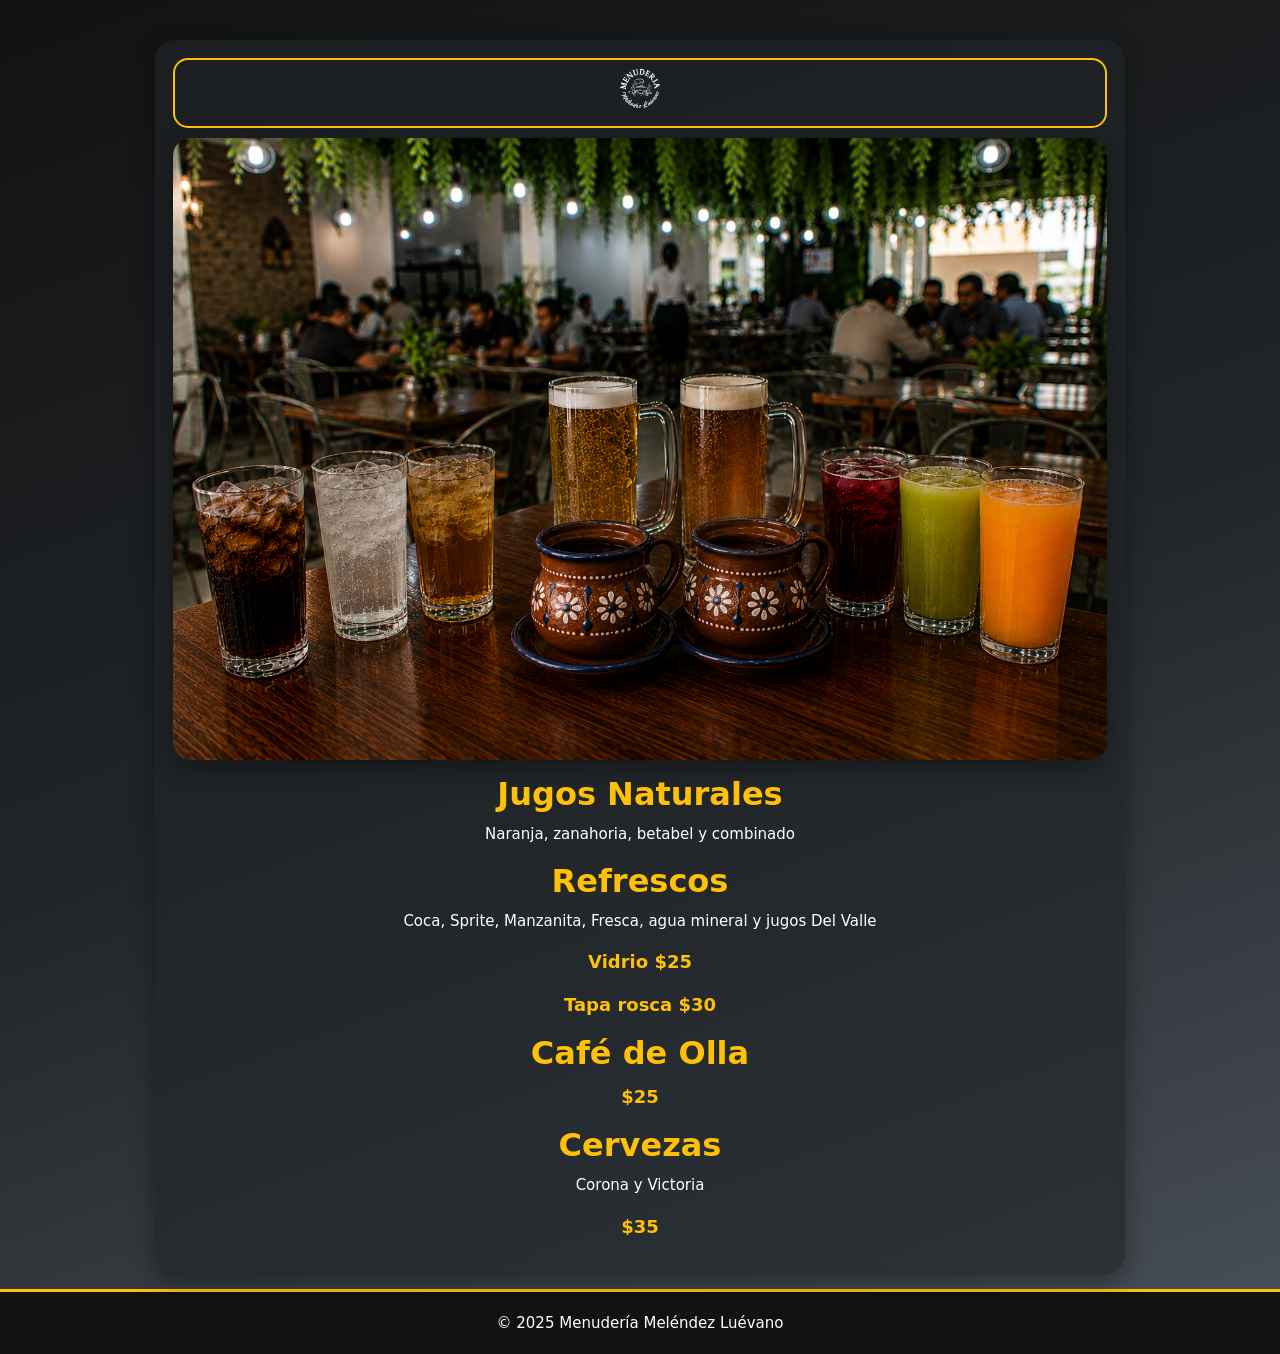
==== bebidas.html @ c76d79c5 "Menu oficial para QR" ====
<!DOCTYPE html>
<html lang="es">
<head>
  <meta charset="UTF-8">
  <meta name="viewport" content="width=device-width, initial-scale=1.0">
  <title>Bebidas</title>
  <link rel="stylesheet" href="estilos/estilos.css">
  <link href="https://cdn.jsdelivr.net/npm/bootstrap@5.3.3/dist/css/bootstrap.min.css" rel="stylesheet">
</head>
<body>

<main class="menu-container">
  <section class="pantalla">
    <div class="barra">
      <a href="menu.html">
        <img src="imaganes/logomenudoblanco.svg" alt="Logo" class="logo-barra">
      </a>
    </div>
    

    <img src="imaganes/bebidas.png" class="imagen" alt="Bebidas">

    <h2 class="titulo">Jugos Naturales</h2>
    <p>Naranja, zanahoria, betabel y combinado</p>
    

    <h2 class="titulo">Refrescos</h2>
    <p>Coca, Sprite, Manzanita, Fresca, agua mineral y jugos Del Valle</p>
    <p class="precio">Vidrio $25</p>
    <p class="precio">Tapa rosca $30</p>

    <h2 class="titulo">Café de Olla</h2>
    <p class="precio">$25</p>

    <h2 class="titulo">Cervezas</h2>
    <p>Corona y Victoria</p>
    <p class="precio">$35</p>

   
  </section>
</main>

<footer class="footer">
    <p>&copy; 2025 Menudería Meléndez Luévano</p>
  </footer>

</body>
</html>
---- estilos/estilos.css ----
/* ==================================================
   CSS INICIAL - PROYECTO FINAL
   Menudería Meléndez Luévano
   ================================================== */


/* ===== 1. VARIABLES DE COLOR ===== */

:root{
  --color-blanco:#ffffff;
  --color-negro:#121212;
  --color-gris-oscuro:#212529;
  --color-gris:#6c757d;
  --color-gris-borde:#495057;
  --color-amarillo:#ffc107;
  --color-cafe:#6b3f1d;
  --color-azul-cta:#0d6efd;

  --sombra-negra:rgba(0,0,0,0.5);
  --sombra-amarilla:rgba(255,193,7,0.5);
}


/* ===== 2. RESET GENERAL ===== */

*{
  box-sizing:border-box;
  margin:0;
  padding:0;
}

html,
body{
  min-height:100%;
}

body{
  min-height:100vh;
  display:flex;
  flex-direction:column;
  font-family:'Times New Roman', Times, serif;
  background:linear-gradient(160deg, var(--color-negro), var(--color-gris-oscuro), var(--color-gris-borde));
  color:var(--color-blanco);
}


/* ===== 3. SELECTORES BASE ===== */

main{
  flex:1;
}

h1,
h2,
h3,
h4,
h5{
  color:var(--color-blanco);
  text-align:center;
  font-weight:bold;
}

p{
  color:var(--color-blanco);
  text-align:center;
  font-size:15px;
}

a{
  text-decoration:none;
}

img{
  max-width:100%;
  height:auto;
  display:block;
}

ul{
  padding:0;
}


/* ===== 4. CONTENEDORES ===== */

.menu-container{
  width:100%;
  max-width:1000px;
  margin:0 auto;
  padding:15px;
}

.pantalla{
  background:rgba(33,37,41,0.65);
  backdrop-filter:blur(6px);
  border:none;
  border-radius:20px;
  padding:18px;
  margin-top:25px;
  box-shadow:0 8px 25px rgba(0,0,0,0.35);
}


/* ===== 5. NAVBAR ===== */

.navbar{
  background:rgba(18,18,18,0.95);
  border-bottom:3px solid var(--color-amarillo);
}

.navbar .menu-container{
  padding-top:8px;
  padding-bottom:8px;
}

.navbar-brand{
  max-width:100%;
}

.navbar-brand span{
  color:var(--color-amarillo);
  font-weight:bold;
  font-size:18px;
  line-height:1.1;
  letter-spacing:0.5px;
  white-space:normal;
}

.navbar-centro{
  display:flex;
  justify-content:center;
  align-items:center;
}

.titulo-navbar,
.titulo-navbar-MENU{
  color:var(--color-amarillo);
  font-family:'Times New Roman', Times, serif;
  font-size:32px;
  font-weight:bold;
  text-align:center;
  margin:0;
  letter-spacing:1px;
  text-shadow:0 0 10px rgba(255,193,7,0.35);
}

.link-navbar{
  color:var(--color-amarillo);
  text-decoration:none;
}

.link-navbar:hover{
  color:var(--color-blanco);
}


/* ===== 6. LOGOTIPOS ===== */

.logo-nav{
  width:80px;
  height:80px;
  object-fit:contain;
  filter:brightness(0) invert(1);
  opacity:0.95;
  margin-right:10px;
}

.barra{
  height:70px;
  display:flex;
  justify-content:center;
  align-items:center;
  background:var(--color-negro);
  border:2px solid var(--color-amarillo);
  border-radius:15px;
  margin-bottom:15px;
}

.barra a{
  height:100%;
  display:flex;
  justify-content:center;
  align-items:center;
  text-decoration:none;
}

.logo-barra{
  height:58px;
  width:auto;
  object-fit:contain;
  filter:brightness(0) invert(1);
  opacity:0.95;
}

.logo-menu-link{
  display:flex;
  justify-content:center;
  align-items:center;
  margin-top:35px;
  margin-bottom:25px;
}

.logo-barra-menu{
  width:135px;
  height:135px;
  object-fit:contain;
  filter:brightness(0) invert(1);
  opacity:0.95;
}


/* ===== 7. IMÁGENES ===== */

.hero,
.imagen,
.logo-contacto{
  width:100%;
  height:auto;
  object-fit:contain;
  border-radius:18px;
  border:none;
  margin-bottom:15px;
  box-shadow:0 10px 25px rgba(0,0,0,0.35);
}

.logo-contacto{
  background:var(--color-blanco);
  padding:15px;
}


/* ===== 8. TEXTOS ===== */

.titulo{
  color:var(--color-amarillo);
  font-weight:bold;
  margin-bottom:10px;
}

.precio{
  color:var(--color-amarillo);
  font-weight:bold;
  font-size:18px;
}


/* ===== 9. MENÚ PRINCIPAL ===== */

.menu-principal{
  display:flex;
  flex-direction:column;
  align-items:center;
  justify-content:flex-start;
  gap:12px;
  padding-top:55px;
}

.opcion{
  width:100%;
  max-width:400px;
  display:block;
  background:var(--color-gris-oscuro);
  color:var(--color-blanco);
  border:2px solid var(--color-gris);
  border-radius:15px;
  padding:18px;
  margin:12px 0;
  text-align:center;
  font-size:20px;
  font-weight:bold;
  letter-spacing:0.5px;
  text-decoration:none;
  transition:all 0.3s ease;
    background:rgba(255,255,255,0.03);
  border:1px solid rgba(255,255,255,0.15);
}

.opcion:hover{
  color:var(--color-azul-cta);
  border-color:var(--color-azul-cta);
  transform:translateY(-3px);
}


/* ===== 10. BOTONES ===== */

.btn-cta{
  display:block;
  width:100%;
  background:var(--color-azul-cta);
  color:var(--color-blanco);
  border:none;
  padding:13px;
  border-radius:15px;
  font-weight:bold;
  text-align:center;
  text-decoration:none;
  margin-top:12px;
  transition:all 0.3s ease;
}

.btn-cta:hover{
  color:var(--color-azul-cta);
  background:var(--color-blanco);
}


/* ===== 11. LISTAS ===== */

.lista{
  list-style:none;
  margin-top:10px;
}

.lista li{
  color:var(--color-blanco);
  border-bottom:1px dashed var(--color-gris);
  padding:7px 0;
  text-align:center;
}


/* ===== 12. FORMULARIOS ===== */

input,
textarea,
select,
button{
  font-family:'Times New Roman', Times, serif;
  border-radius:10px;
  padding:10px;
  border:2px solid var(--color-gris);
}

input:focus,
textarea:focus,
select:focus{
  outline:none;
  border-color:var(--color-amarillo);
  box-shadow:0 0 8px var(--sombra-amarilla);
}


/* ===== 13. FOOTER ===== */

.footer{
  text-align:center;
  padding:20px;
  border-top:3px solid var(--color-amarillo);
  background:var(--color-negro);
}

.footer p{
  margin:0;
}


/* ===== 14. CLASES DE APOYO ===== */

.texto-centro{
  text-align:center;
}

.color-amarillo{
  color:var(--color-amarillo);
}

.fondo-negro{
  background:var(--color-negro);
}

.sombra{
  box-shadow:0 5px 15px rgba(0,0,0,0.4);
}


/* ===== 15. RESPONSIVE DESIGN ===== */

@media(max-width:768px){

  .menu-container{
    max-width:430px;
  }

  .navbar-brand span{
    font-size:15px;
  }

  .titulo-navbar,
  .titulo-navbar-MENU{
    font-size:24px;
    line-height:1.2;
  }

  .titulo{
    font-size:28px;
  }

  .opcion{
    font-size:18px;
  }

  .btn-cta{
    font-size:14px;
  }

}










.barra{
  background:transparent;
  margin-bottom:10px;
  display:flex;
  justify-content:center;
  align-items:center;
}


/* ===== CONTACTO ===== */

.contacto-card{
  max-width:520px;
  margin:30px auto;
  padding:28px;
}

.logo-contacto-contenedor{
  display:flex;
  justify-content:center;
  align-items:center;
  margin-bottom:20px;
}

.logo-contacto-limpio{
  width:120px;
  height:auto;
  object-fit:contain;
  filter:brightness(0) invert(1);
  opacity:0.95;
}

.texto-contacto{
  margin-bottom:25px;
  color:rgba(255,255,255,0.85);
}

.info-contacto{
  display:flex;
  flex-direction:column;
  gap:14px;
  margin-bottom:25px;
}

.item-contacto{
  display:flex;
  align-items:center;
  gap:12px;
  background:rgba(255,255,255,0.05);
  border:1px solid rgba(255,255,255,0.12);
  border-radius:15px;
  padding:14px;
  color:var(--color-blanco);
  box-shadow:0 6px 15px rgba(0,0,0,0.25);
}

.item-contacto i{
  color:var(--color-amarillo);
  font-size:22px;
}

.form-contacto{
  display:flex;
  flex-direction:column;
  gap:12px;
  margin-bottom:22px;
}

.form-contacto input,
.form-contacto textarea{
  width:100%;
  background:rgba(255,255,255,0.95);
  color:#212529;
  border:none;
  border-radius:14px;
  padding:14px;
  font-size:16px;
}

.form-contacto textarea{
  min-height:90px;
  resize:none;
}

.form-contacto button{
  background:var(--color-amarillo);
  color:var(--color-negro);
  border:none;
  border-radius:14px;
  padding:14px;
  font-weight:bold;
  font-size:16px;
}

.acciones-contacto{
  display:flex;
  flex-direction:column;
  gap:12px;
}

.btn-contacto{
  display:flex;
  align-items:center;
  justify-content:center;
  gap:10px;
  padding:15px;
  border-radius:16px;
  font-weight:bold;
  text-decoration:none;
  transition:all 0.3s ease;
}

.btn-mapa{
  background:var(--color-amarillo);
  color:var(--color-negro);
}

.btn-whatsapp{
  background:#25D366;
  color:white;
}

.btn-regresar{
  background:var(--color-cafe);
  color:white;
}

.btn-contacto:hover{
  transform:translateY(-3px);
  filter:brightness(1.1);
  color:white;
}


.complementoaguacate{
    width:fit-content;
    margin:20px auto;
    padding:15px 25px;
    background:rgba(18,18,18,0.9);
    border:2px solid var(--color-amarillo);
    border-radius:15px;
    text-align:center;
    box-shadow:0 0 12px rgba(255,193,7,0.25);
}

.complementoaguacate p{
    margin:0;
    color:white;
    font-size:18px;
    font-weight:bold;
}

.complementoaguacate span{
    display:block;
    margin-top:6px;
    color:var(--color-amarillo);
    font-size:14px;
    font-style:italic;
}
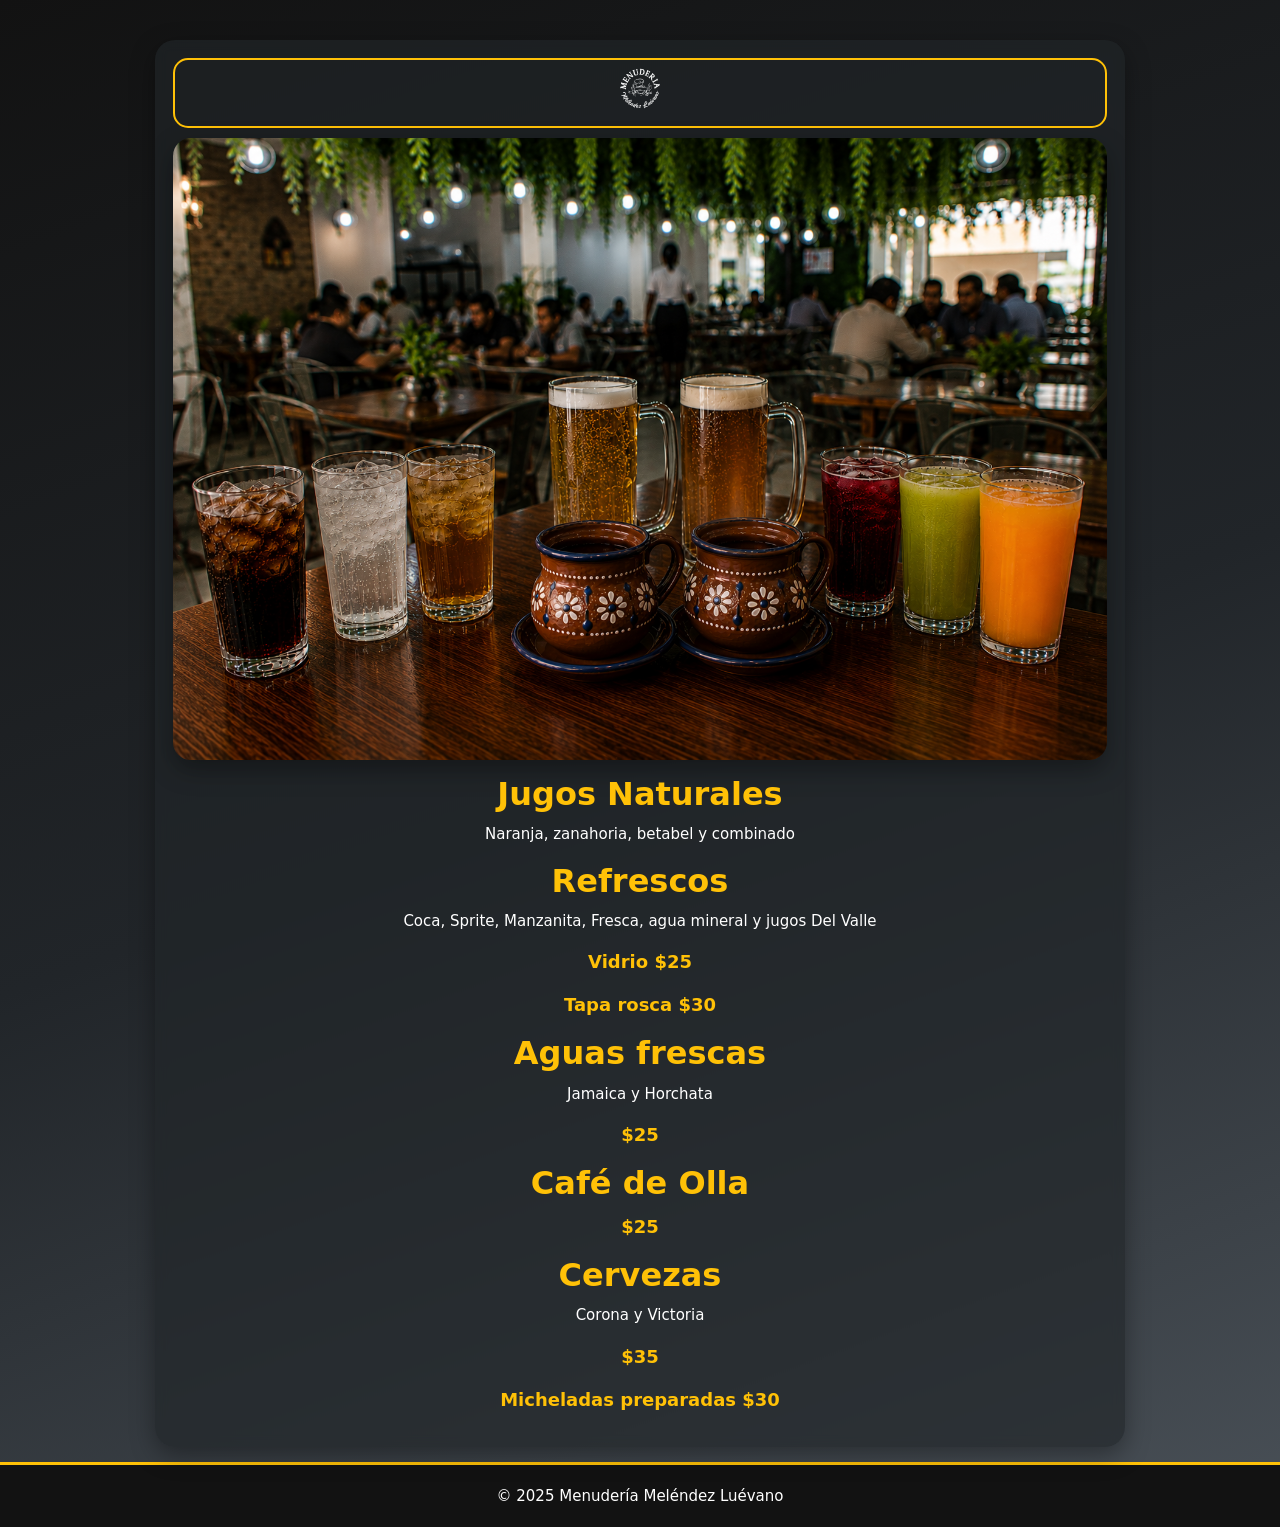
==== commit aeff8f2b: "Agregado nuevos productos" ====
--- a/bebidas.html
+++ b/bebidas.html
@@ -29,12 +29,19 @@
     <p class="precio">Vidrio $25</p>
     <p class="precio">Tapa rosca $30</p>
 
+    <h2 class="titulo">Aguas frescas</h2>
+    <p>Jamaica y Horchata</p>
+    <p class="precio"> $25</p>
+
     <h2 class="titulo">Café de Olla</h2>
     <p class="precio">$25</p>
 
     <h2 class="titulo">Cervezas</h2>
     <p>Corona y Victoria</p>
     <p class="precio">$35</p>
+    <p class="precio">Micheladas preparadas $30</p>
+
+
 
    
   </section>
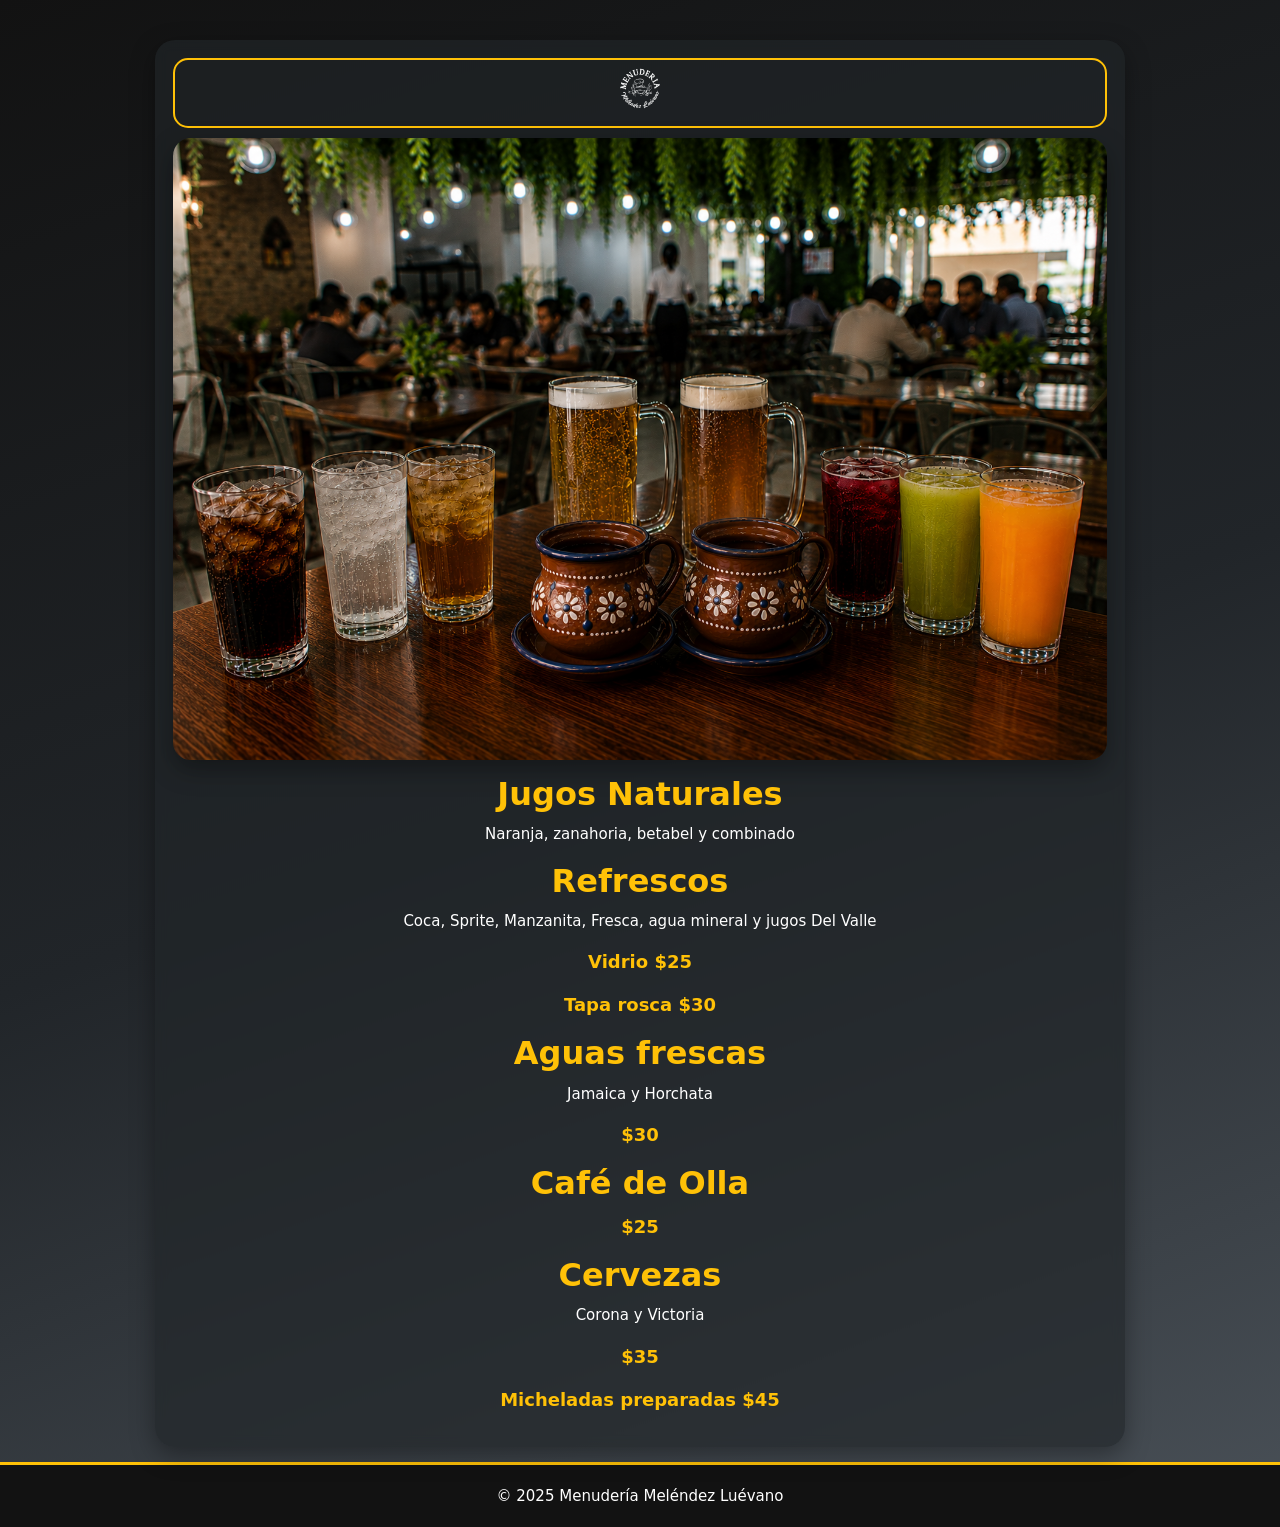
==== commit 6877d3e8: "Se modificaron los precios" ====
--- a/bebidas.html
+++ b/bebidas.html
@@ -31,7 +31,7 @@
 
     <h2 class="titulo">Aguas frescas</h2>
     <p>Jamaica y Horchata</p>
-    <p class="precio"> $25</p>
+    <p class="precio"> $30</p>
 
     <h2 class="titulo">Café de Olla</h2>
     <p class="precio">$25</p>
@@ -39,7 +39,7 @@
     <h2 class="titulo">Cervezas</h2>
     <p>Corona y Victoria</p>
     <p class="precio">$35</p>
-    <p class="precio">Micheladas preparadas $30</p>
+    <p class="precio">Micheladas preparadas $45</p>
 
 
 
--- a/estilos/estilos.css
+++ b/estilos/estilos.css
@@ -120,10 +120,18 @@
 .navbar-brand span{
   color:var(--color-amarillo);
   font-weight:bold;
-  font-size:18px;
+  font-size:25px;
   line-height:1.1;
   letter-spacing:0.5px;
   white-space:normal;
+
+}
+
+span.titulo-navbar-MENU {
+  font-family: 'Great Vibes', cursive;
+  color: #f4c400;
+  font-size: 25px;
+  letter-spacing: 1px;
 }
 
 .navbar-centro{
@@ -405,16 +413,6 @@
   }
 
 }
-
-
-
-
-
-
-
-
-
-
 .barra{
   background:transparent;
   margin-bottom:10px;
@@ -573,4 +571,5 @@
     color:var(--color-amarillo);
     font-size:14px;
     font-style:italic;
+
 }
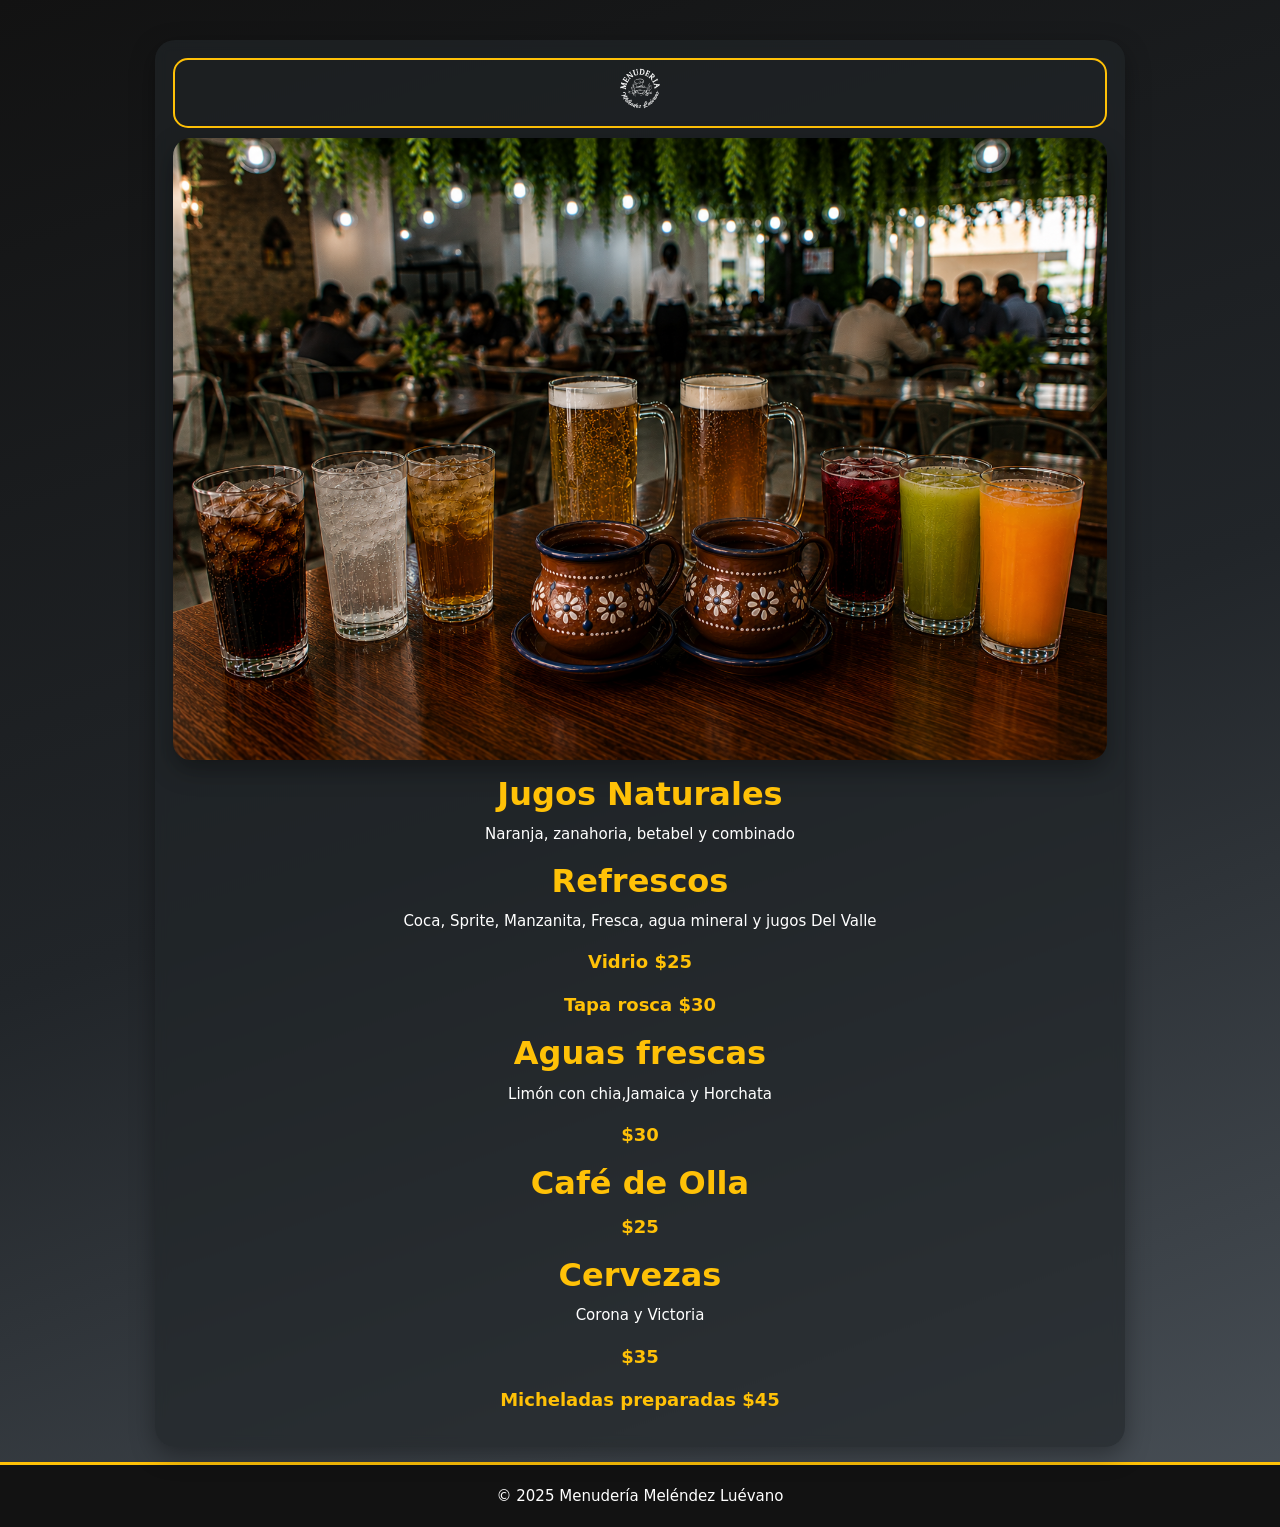
==== commit 6a23102d: "Se agrego un nuevo sabor de agua" ====
--- a/bebidas.html
+++ b/bebidas.html
@@ -30,7 +30,7 @@
     <p class="precio">Tapa rosca $30</p>
 
     <h2 class="titulo">Aguas frescas</h2>
-    <p>Jamaica y Horchata</p>
+    <p> Limón con chia,Jamaica y Horchata</p>
     <p class="precio"> $30</p>
 
     <h2 class="titulo">Café de Olla</h2>
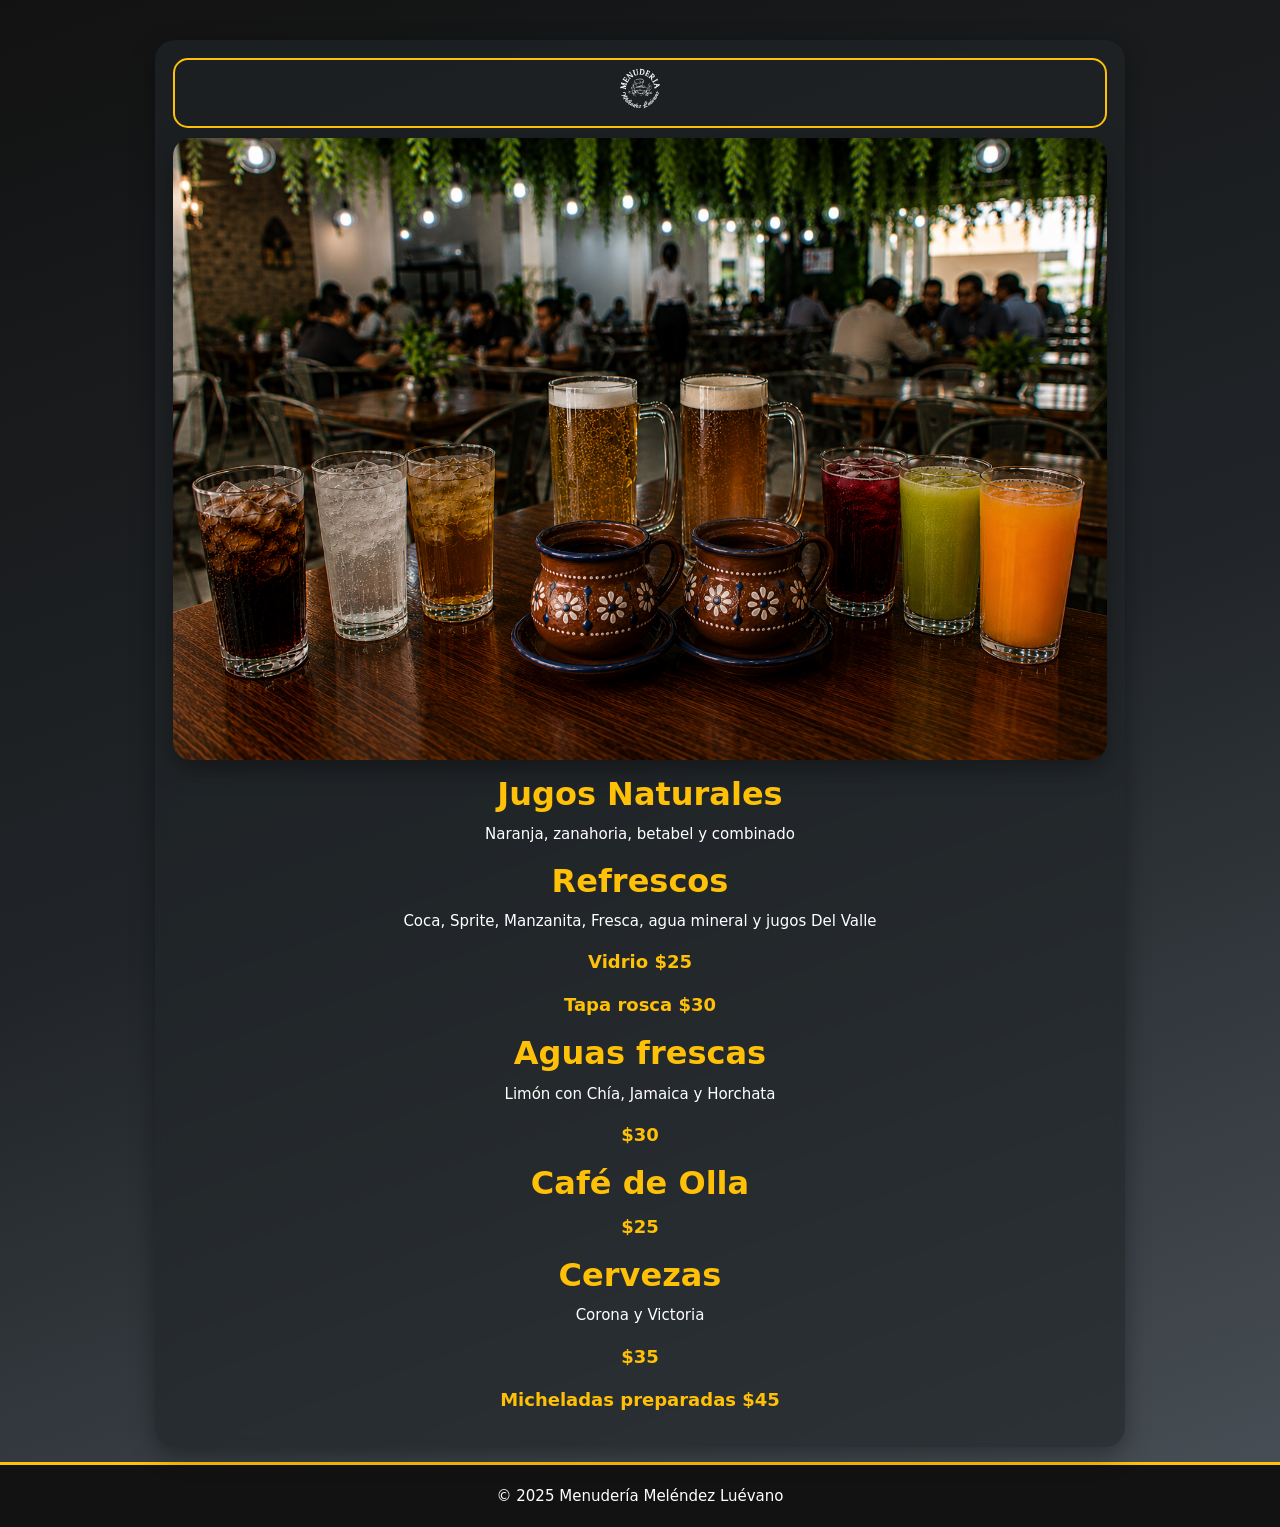
==== commit 5635887b: "Se modifico el  nombre" ====
--- a/bebidas.html
+++ b/bebidas.html
@@ -30,7 +30,7 @@
     <p class="precio">Tapa rosca $30</p>
 
     <h2 class="titulo">Aguas frescas</h2>
-    <p> Limón con chia,Jamaica y Horchata</p>
+    <p> Limón con Chía, Jamaica y Horchata</p>
     <p class="precio"> $30</p>
 
     <h2 class="titulo">Café de Olla</h2>
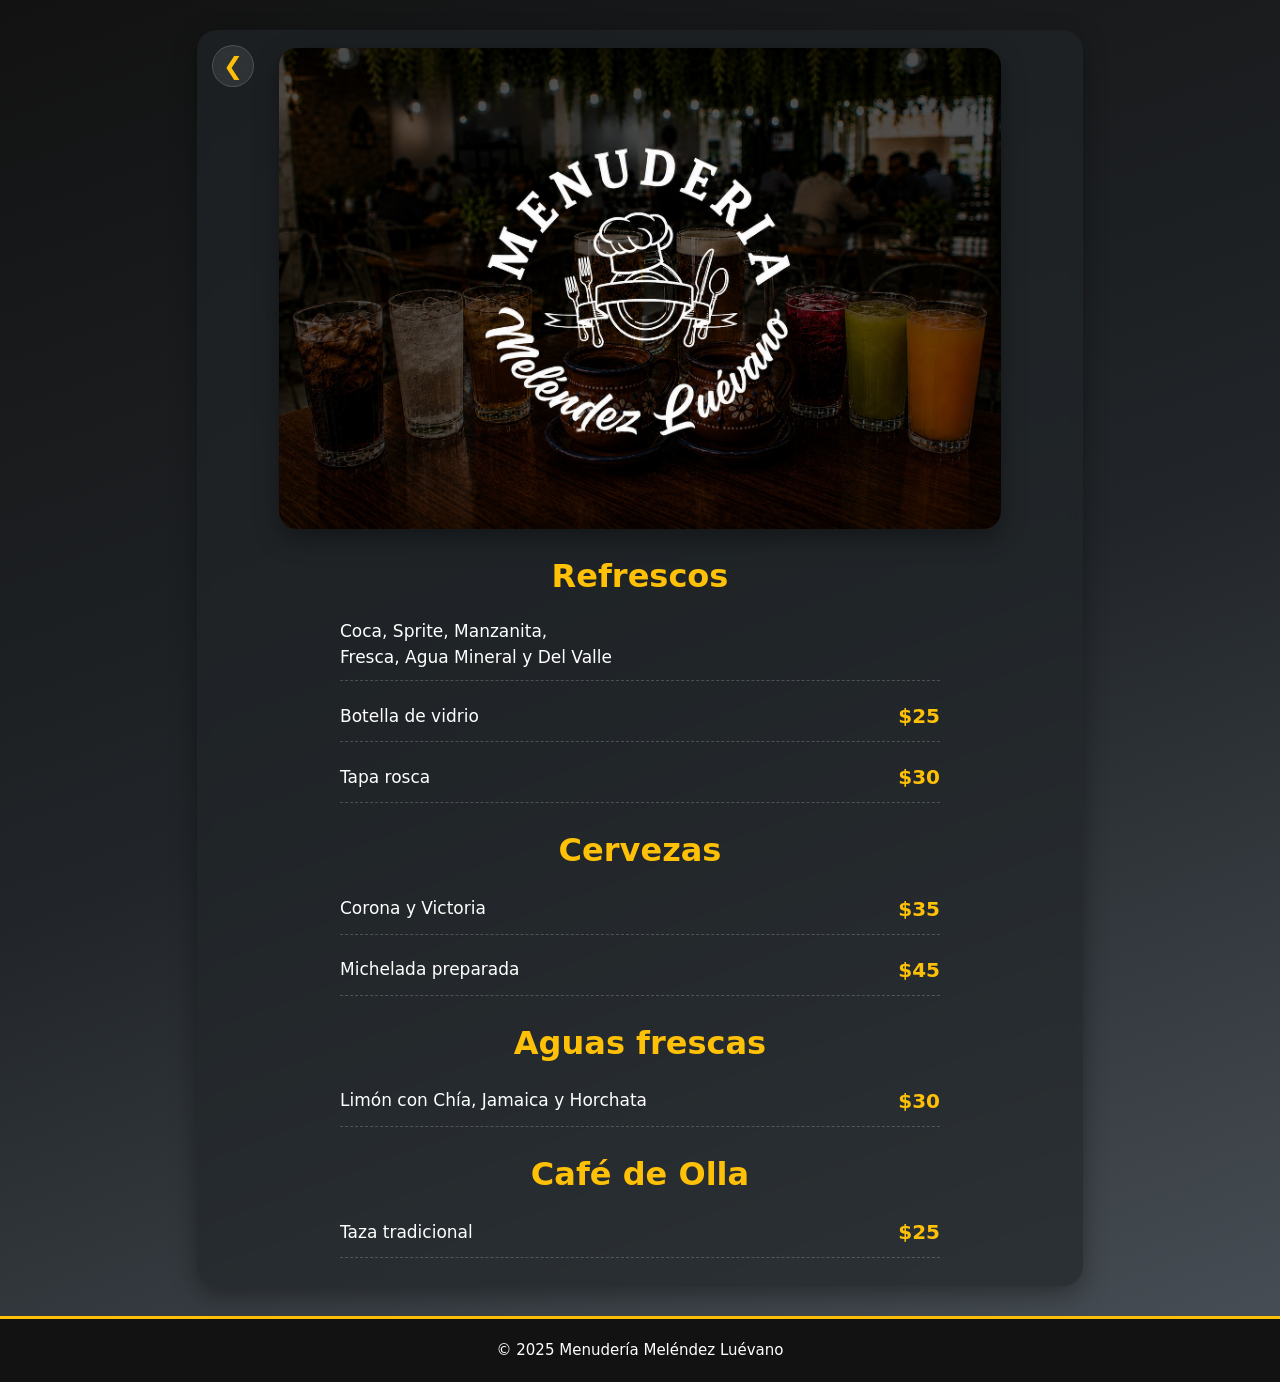
==== commit df570bce: "Se modifico el codigo de las bebidas" ====
--- a/bebidas.html
+++ b/bebidas.html
@@ -6,43 +6,65 @@
   <title>Bebidas</title>
   <link rel="stylesheet" href="estilos/estilos.css">
   <link href="https://cdn.jsdelivr.net/npm/bootstrap@5.3.3/dist/css/bootstrap.min.css" rel="stylesheet">
+  <link href="https://fonts.googleapis.com/css2?family=Great+Vibes&display=swap" rel="stylesheet">
 </head>
 <body>
 
 <main class="menu-container">
   <section class="pantalla">
-    <div class="barra">
-      <a href="menu.html">
-        <img src="imaganes/logomenudoblanco.svg" alt="Logo" class="logo-barra">
+      <a href="javascript:history.back()" class="btn-back">
+        ❮
       </a>
-    </div>
-    
 
-    <img src="imaganes/bebidas.png" class="imagen" alt="Bebidas">
-
-    <h2 class="titulo">Jugos Naturales</h2>
-    <p>Naranja, zanahoria, betabel y combinado</p>
-    
+    <img src="imaganes/logobebidas.jpeg" class="imagen" alt="Bebidas">
 
     <h2 class="titulo">Refrescos</h2>
-    <p>Coca, Sprite, Manzanita, Fresca, agua mineral y jugos Del Valle</p>
-    <p class="precio">Vidrio $25</p>
-    <p class="precio">Tapa rosca $30</p>
+
+    <div class="item-menu">
+      <span>Coca, Sprite, Manzanita,<br>Fresca, Agua Mineral y Del Valle</span>
+    </div>
+
+    <div class="item-menu">
+      <span>Botella de vidrio</span>
+      <span class="precio-menu">$25</span>
+    </div>
+
+    <div class="item-menu">
+      <span>Tapa rosca</span>
+      <span class="precio-menu">$30</span>
+    </div>
+
+  
+
+    <h2 class="titulo">Cervezas</h2>
+
+    <div class="item-menu">
+      <span>Corona y Victoria</span>
+      <span class="precio-menu">$35</span>
+    </div>
+
+    <div class="item-menu">
+      <span>Michelada preparada</span>
+      <span class="precio-menu">$45</span>
+    </div>
+
+ 
 
     <h2 class="titulo">Aguas frescas</h2>
-    <p> Limón con Chía, Jamaica y Horchata</p>
-    <p class="precio"> $30</p>
+
+    <div class="item-menu">
+      <span> Limón con Chía, Jamaica y Horchata</span>
+      <span class="precio-menu">$30</span>
+    </div>
+
+  
 
     <h2 class="titulo">Café de Olla</h2>
-    <p class="precio">$25</p>
 
-    <h2 class="titulo">Cervezas</h2>
-    <p>Corona y Victoria</p>
-    <p class="precio">$35</p>
-    <p class="precio">Micheladas preparadas $45</p>
-
-
-
+    <div class="item-menu">
+      <span>Taza tradicional</span>
+      <span class="precio-menu">$25</span>
+    </div>
    
   </section>
 </main>
--- a/estilos/estilos.css
+++ b/estilos/estilos.css
@@ -34,14 +34,7 @@
   min-height:100%;
 }
 
-body{
-  min-height:100vh;
-  display:flex;
-  flex-direction:column;
-  font-family:'Times New Roman', Times, serif;
-  background:linear-gradient(160deg, var(--color-negro), var(--color-gris-oscuro), var(--color-gris-borde));
-  color:var(--color-blanco);
-}
+
 
 
 /* ===== 3. SELECTORES BASE ===== */
@@ -105,7 +98,7 @@
 
 .navbar{
   background:rgba(18,18,18,0.95);
-  border-bottom:3px solid var(--color-amarillo);
+  border-bottom:none;
 }
 
 .navbar .menu-container{
@@ -222,19 +215,20 @@
 .hero,
 .imagen,
 .logo-contacto{
-  width:100%;
+  width:85%;          /* antes 100% */
+  max-width:850px;    /* limita el tamaño en pantallas grandes */
   height:auto;
   object-fit:contain;
+
   border-radius:18px;
   border:none;
-  margin-bottom:15px;
+
+  margin:0 auto 15px; /* centra la imagen */
+
   box-shadow:0 10px 25px rgba(0,0,0,0.35);
 }
 
-.logo-contacto{
-  background:var(--color-blanco);
-  padding:15px;
-}
+
 
 
 /* ===== 8. TEXTOS ===== */
@@ -413,6 +407,16 @@
   }
 
 }
+
+
+
+
+
+
+
+
+
+
 .barra{
   background:transparent;
   margin-bottom:10px;
@@ -526,8 +530,27 @@
 }
 
 .btn-mapa{
-  background:var(--color-amarillo);
-  color:var(--color-negro);
+  display:block;
+  width:100%;
+
+  background:var(--color-azul-cta);
+  color:var(--color-blanco);
+
+  border:none;
+  padding:13px;
+
+  border-radius:15px;
+
+  font-weight:bold;
+  text-align:center;
+  text-decoration:none;
+
+  transition:all 0.3s ease;
+}
+
+.btn-mapa:hover{
+  background:var(--color-blanco);
+  color:var(--color-azul-cta);
 }
 
 .btn-whatsapp{
@@ -572,4 +595,591 @@
     font-size:14px;
     font-style:italic;
 
+}
+
+
+.navbar-centro{
+  display:flex;
+  justify-content:center;
+  align-items:center;
+}
+
+.titulo-navbar-MENU{
+  width:100%;
+  text-align:center;
+  margin:0;
+}
+
+.nombre-logo{
+  font-family:'Great Vibes', cursive;
+  color:#f4c400;
+  font-size:28px;
+  display:block;
+}
+
+.menu-principal{
+  display:flex;
+  flex-direction:column;
+  align-items:center;
+  justify-content:center;
+  gap:20px;
+  padding-top:40px;
+}
+
+.opcion{
+  width:90%;
+  max-width:420px;
+
+  display:flex;
+  justify-content:center;
+  align-items:center;
+
+  text-align:center;
+
+  background:rgba(255,255,255,0.03);
+  border:1px solid rgba(255,255,255,0.15);
+  border-radius:15px;
+
+  padding:20px;
+  font-size:20px;
+  font-weight:bold;
+}
+
+
+/* ===== HERO DE FONDO ===== */
+
+.hero-fondo{
+    width:100%;
+    max-width:1000px;
+    height:220px;
+
+    margin:0 auto;
+
+    overflow:hidden;
+    position:relative;
+}
+
+.hero-fondo img{
+    width:100%;
+    height:100%;
+
+    object-fit:cover;
+
+    opacity:0.25;
+
+    filter:
+        brightness(0.8)
+        blur(1px);
+
+    display:block;
+}
+
+/* degradado para fusionar con el fondo */
+
+.hero-fondo::after{
+    content:"";
+
+    position:absolute;
+    inset:0;
+
+    background:
+    linear-gradient(
+        to bottom,
+        rgba(18,18,18,0.2),
+        rgba(18,18,18,0.85)
+    );
+}
+
+.menu-principal{
+    display:flex;
+    flex-direction:column;
+    align-items:center;
+
+    gap:20px;
+
+    margin-top:-60px;
+
+    position:relative;
+    z-index:2;
+}
+
+body{
+  min-height:100vh;
+  display:flex;
+  flex-direction:column;
+  font-family:'Times New Roman', Times, serif;
+}
+ 
+
+body{
+  min-height:100vh;
+  display:flex;
+  flex-direction:column;
+  font-family:'Times New Roman', Times, serif;
+
+  background:linear-gradient(
+    160deg,
+    var(--color-negro),
+    var(--color-gris-oscuro),
+    var(--color-gris-borde)
+  );
+
+  color:white;
+}
+
+/* ===== SOLO MENU PRINCIPAL ===== */
+
+.pagina-menu{
+  position:relative;
+
+  background:linear-gradient(
+      160deg,
+      #121212,
+      #1b1b1b,
+      #252525
+  );
+}
+
+.pagina-menu{
+  position:relative;
+
+  background:linear-gradient(
+      160deg,
+      #121212,
+      #1b1b1b,
+      #252525
+  );
+}
+
+.pagina-menu::before{
+    content:"";
+
+    position:fixed;
+    inset:0;
+
+    background-image:url("Logo-blanco.png");
+    
+    background-position:center center;
+
+    background-size:75%;
+
+    opacity:0.08;
+
+    pointer-events:none;
+
+    z-index:-1;
+}
+
+/* ===== SOLO MENU PRINCIPAL ===== */
+
+.pagina-menu{
+    position:relative;
+
+    background:linear-gradient(
+        160deg,
+        #121212,
+        #1b1b1b,
+        #252525
+    );
+
+    overflow-x:hidden;
+}
+
+.pagina-menu::before{
+    content:"";
+    position:fixed;
+    inset:0;
+
+    background-image:url("Logo-blanco.png");
+    background-repeat:no-repeat;
+    background-position:center;
+    background-size:70%;
+
+    opacity:.07;
+
+    pointer-events:none;
+    z-index:-1;
+}
+
+@media(max-width:768px){
+
+    .pagina-menu::before{
+        background-size:95%;
+        opacity:.05;
+    }
+
+}
+
+body{
+  min-height:100vh;
+  display:flex;
+  flex-direction:column;
+  font-family:'Times New Roman', Times, serif;
+
+  background:linear-gradient(
+    160deg,
+    var(--color-negro),
+    var(--color-gris-oscuro),
+    var(--color-gris-borde)
+  );
+
+  color:white;
+}
+
+
+
+
+
+
+
+
+/* ===== ESTILO MENU RESTAURANTE ===== */
+
+.item-menu{
+    width:85%;
+    max-width:500px;
+
+    margin:8px auto;
+
+    padding:10px 0;
+
+    display:flex;
+    justify-content:space-between;
+    align-items:center;
+
+    border-bottom:1px dashed rgba(255,255,255,0.25);
+
+    color:white;
+    font-size:17px;
+}
+
+.precio-menu{
+    color:var(--color-amarillo);
+    font-weight:bold;
+    font-size:19px;
+}
+
+.titulo{
+    margin-top:28px;
+    margin-bottom:14px;
+}
+
+.item-menu span:first-child{
+    text-align:left;
+    max-width:75%;
+}
+
+/* ===== FORMATO MENU RESTAURANTE ===== */
+
+.item-menu{
+    width:85%;
+    max-width:500px;
+
+    margin:8px auto;
+    padding:10px 0;
+
+    display:flex;
+    justify-content:space-between;
+    align-items:center;
+
+    border-bottom:1px dashed rgba(255,255,255,.20);
+
+    color:white;
+    font-size:17px;
+}
+
+.precio-menu{
+    color:var(--color-amarillo);
+    font-size:20px;
+    font-weight:bold;
+}
+
+.descripcion-menu{
+    justify-content:center;
+    text-align:center;
+    border:none;
+    opacity:.9;
+}
+
+.guisados-card{
+    width:90%;
+    max-width:520px;
+
+    margin:30px auto 10px;
+    padding:20px;
+
+    background:rgba(255,255,255,.04);
+    border:1px solid rgba(255,255,255,.12);
+    border-radius:18px;
+
+    box-shadow:0 8px 20px rgba(0,0,0,.25);
+}
+
+.guisados-card h4{
+    color:var(--color-amarillo);
+    text-align:center;
+    margin-bottom:15px;
+}
+
+.guisados-grid{
+    display:grid;
+    grid-template-columns:1fr 1fr;
+    gap:10px;
+}
+
+.guisados-grid span{
+    color:white;
+    font-size:15px;
+}
+
+@media(max-width:768px){
+
+    .guisados-grid{
+        grid-template-columns:1fr;
+    }
+
+}
+
+.item-menu{
+    width:85%;
+    max-width:500px;
+    margin:8px auto;
+    padding:10px 0;
+    display:flex;
+    justify-content:space-between;
+    align-items:center;
+    border-bottom:1px dashed rgba(255,255,255,.20);
+    color:white;
+    font-size:17px;
+}
+
+.precio-menu{
+    color:var(--color-amarillo);
+    font-size:20px;
+    font-weight:bold;
+}
+
+@media (max-width:768px){
+
+  main{
+    display:flex;
+    justify-content:center;
+  }
+
+  .menu-container{
+    display:flex;
+    justify-content:center;
+  }
+
+  .pantalla{
+    width:100%;
+    max-width:400px;
+    margin:20px auto;
+  }
+
+}
+
+@media (max-width:768px){
+
+  main{
+    display:flex;
+    justify-content:center;
+  }
+
+  .menu-container{
+    display:flex;
+    justify-content:center;
+  }
+
+  .pantalla{
+    width:100%;
+    max-width:400px;
+    margin:20px auto;
+
+    display:flex;
+    flex-direction:column;
+    align-items:center;
+  }
+
+}
+
+body{
+    min-height:100vh;
+    display:flex;
+    flex-direction:column;
+
+    font-family:'Times New Roman', Times, serif;
+
+    background:linear-gradient(
+      160deg,
+      var(--color-negro),
+      var(--color-gris-oscuro),
+      var(--color-gris-borde)
+    );
+
+    color:white;
+}
+
+main{
+    flex:1;
+
+    display:flex;
+    justify-content:center;
+    align-items:center;
+}
+
+.pantalla{
+    margin:15px auto;
+}
+
+@media (max-width:768px){
+
+    .pantalla{
+        padding:15px;
+        margin:10px auto;
+    }
+
+    .imagen{
+        width:75%;
+        margin-bottom:10px;
+    }
+
+    .titulo{
+        margin-bottom:8px;
+    }
+
+    .item-menu{
+        margin:4px auto;
+        padding:7px 0;
+    }
+
+    .footer{
+        padding:12px;
+    }
+
+}
+
+
+/* ===== BOTÓN REGRESAR ===== */
+
+.pantalla{
+    position:relative;
+}
+
+.btn-back{
+    position:absolute;
+    top:15px;
+    left:15px;
+
+    width:42px;
+    height:42px;
+
+    display:flex;
+    justify-content:center;
+    align-items:center;
+
+    background:rgba(255,255,255,0.08);
+    backdrop-filter:blur(8px);
+
+    border:1px solid rgba(255,255,255,0.15);
+    border-radius:50%;
+
+    color:var(--color-amarillo);
+    font-size:24px;
+    font-weight:bold;
+
+    text-decoration:none;
+
+    transition:all .25s ease;
+}
+
+.btn-back:hover{
+    background:rgba(255,255,255,0.15);
+    transform:scale(1.08);
+    color:white;
+}
+
+.info-contacto{
+    display:flex;
+    flex-direction:column;
+    gap:14px;
+    margin-bottom:25px;
+}
+
+.item-contacto{
+    display:flex;
+    align-items:center;
+    gap:12px;
+    background:rgba(255,255,255,0.05);
+    border:1px solid rgba(255,255,255,0.12);
+    border-radius:15px;
+    padding:14px;
+}
+
+/* ===== CONTACTO ESTILO MENÚ ===== */
+
+.contacto-card{
+    max-width:650px;
+}
+
+.logo-contacto-limpio{
+    width:100px;
+    margin:0 auto 15px;
+    display:block;
+    filter:brightness(0) invert(1);
+}
+
+.acciones-contacto{
+    margin-top:30px;
+    display:flex;
+    flex-direction:column;
+    gap:12px;
+}
+
+.btn-contacto{
+    border-radius:15px;
+    padding:14px;
+    font-weight:bold;
+    text-decoration:none;
+    transition:.25s;
+}
+
+.btn-contacto:hover{
+    transform:translateY(-2px);
+}
+
+/* ===== CONTACTO ESCRITORIO ===== */
+
+@media (min-width: 769px){
+
+    .contacto-card{
+        max-width:850px;
+        padding:35px;
+    }
+
+    .logo-contacto-limpio{
+        width:120px;
+        margin:0 auto 25px;
+    }
+
+    .item-menu{
+        max-width:600px;
+        margin:10px auto;
+    }
+
+    .acciones-contacto{
+        flex-direction:row;
+        justify-content:center;
+        gap:20px;
+        margin-top:30px;
+    }
+
+    .btn-contacto{
+        width:220px;
+    }
+
+}
+
+.tituloey{
+  color:var(--color-blanco);
 }
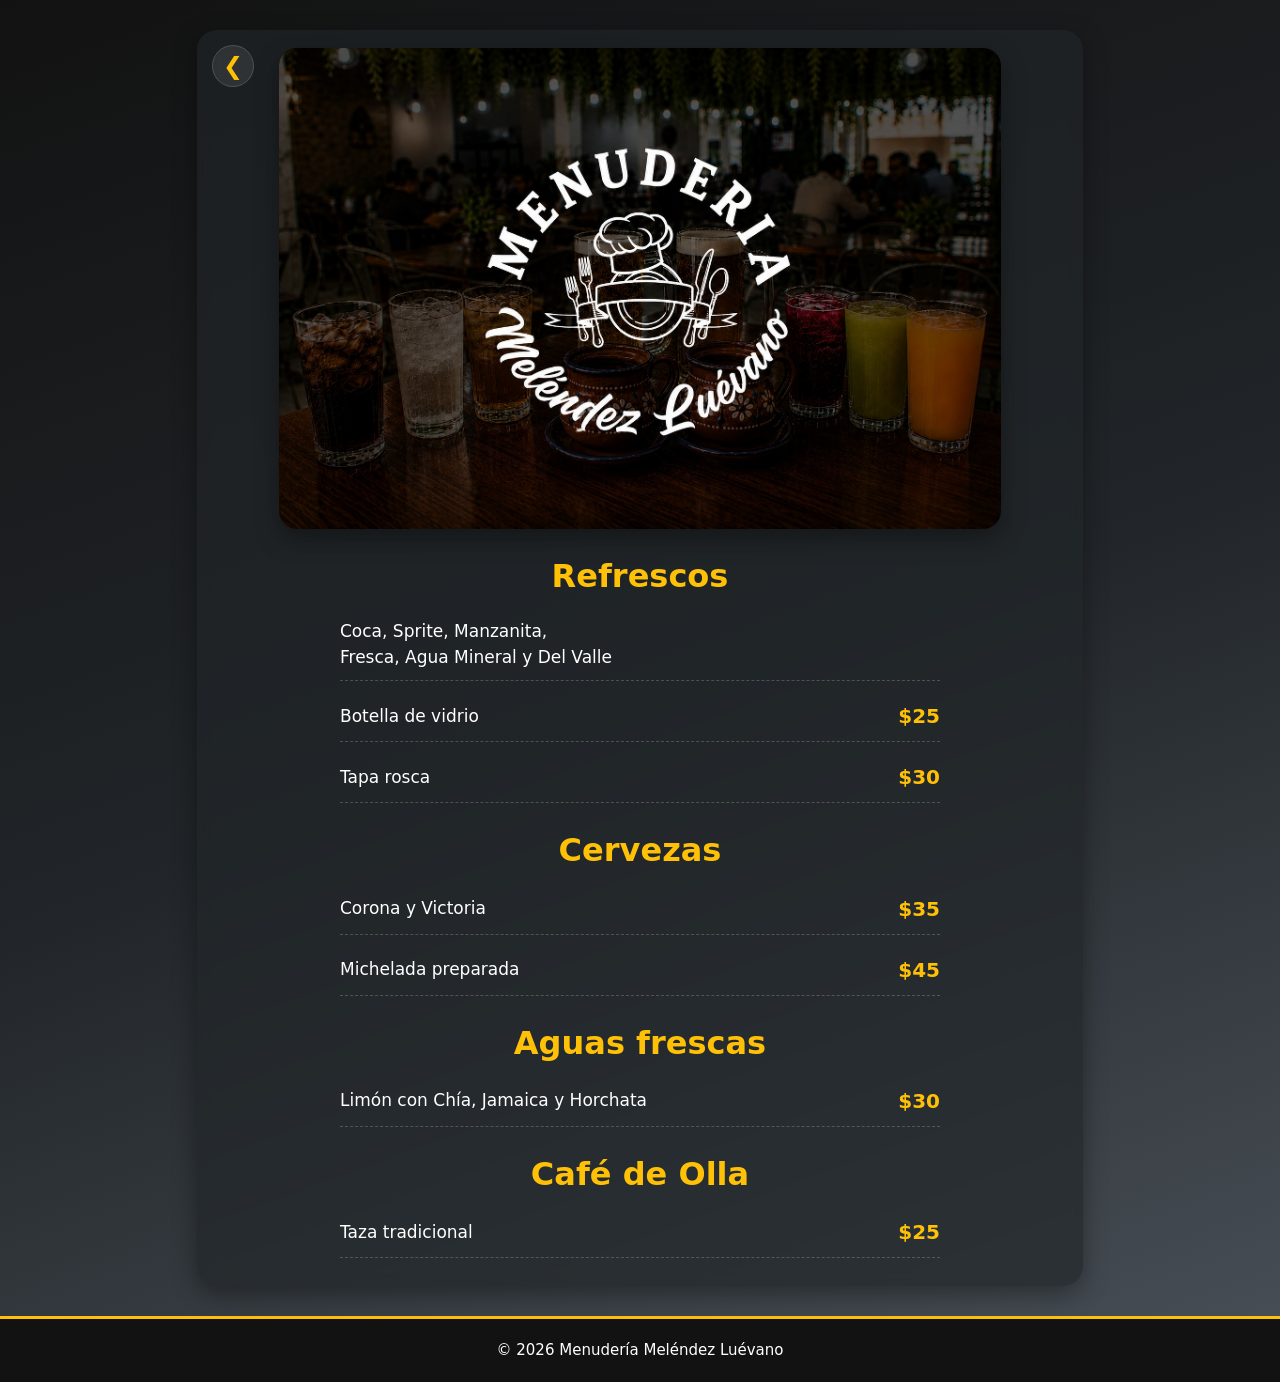
==== commit 9e4153f8: "Se modifico la fecha en el footer" ====
--- a/bebidas.html
+++ b/bebidas.html
@@ -70,7 +70,7 @@
 </main>
 
 <footer class="footer">
-    <p>&copy; 2025 Menudería Meléndez Luévano</p>
+    <p>&copy; 2026 Menudería Meléndez Luévano</p>
   </footer>
 
 </body>
